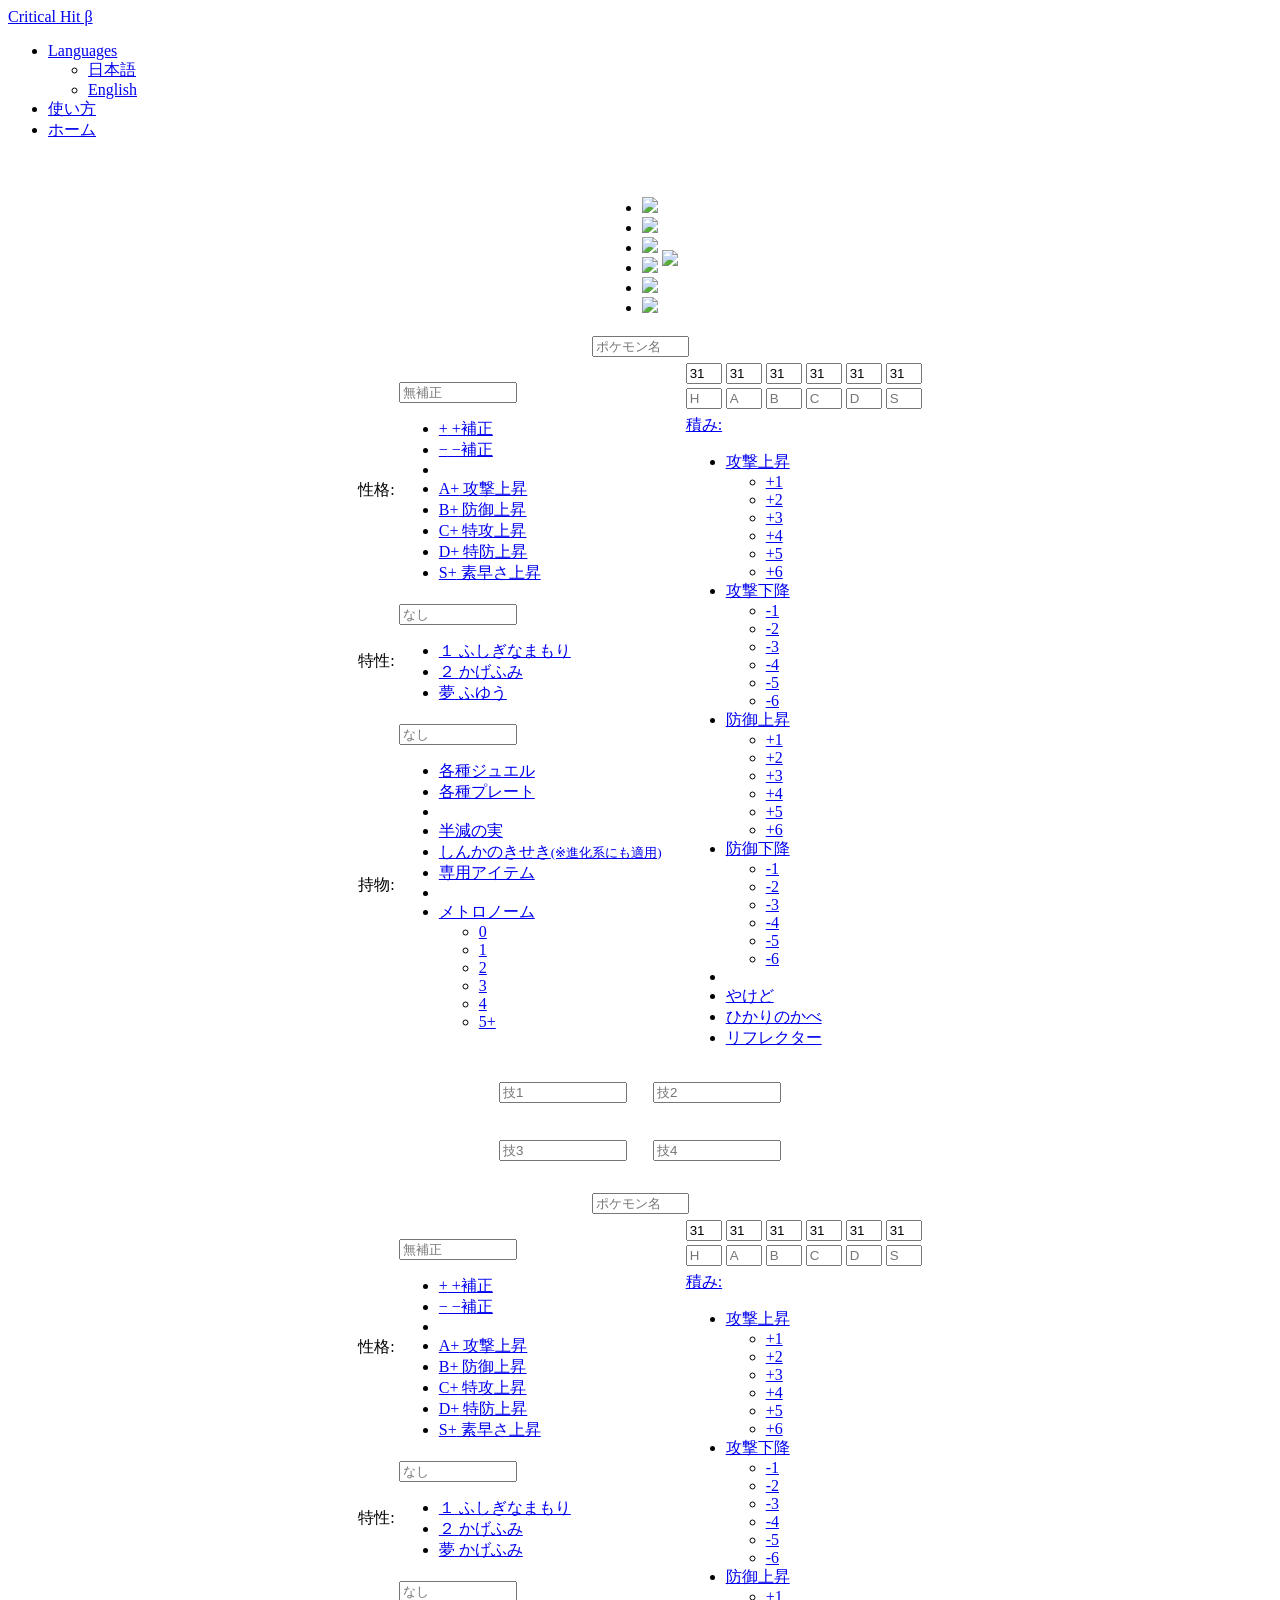
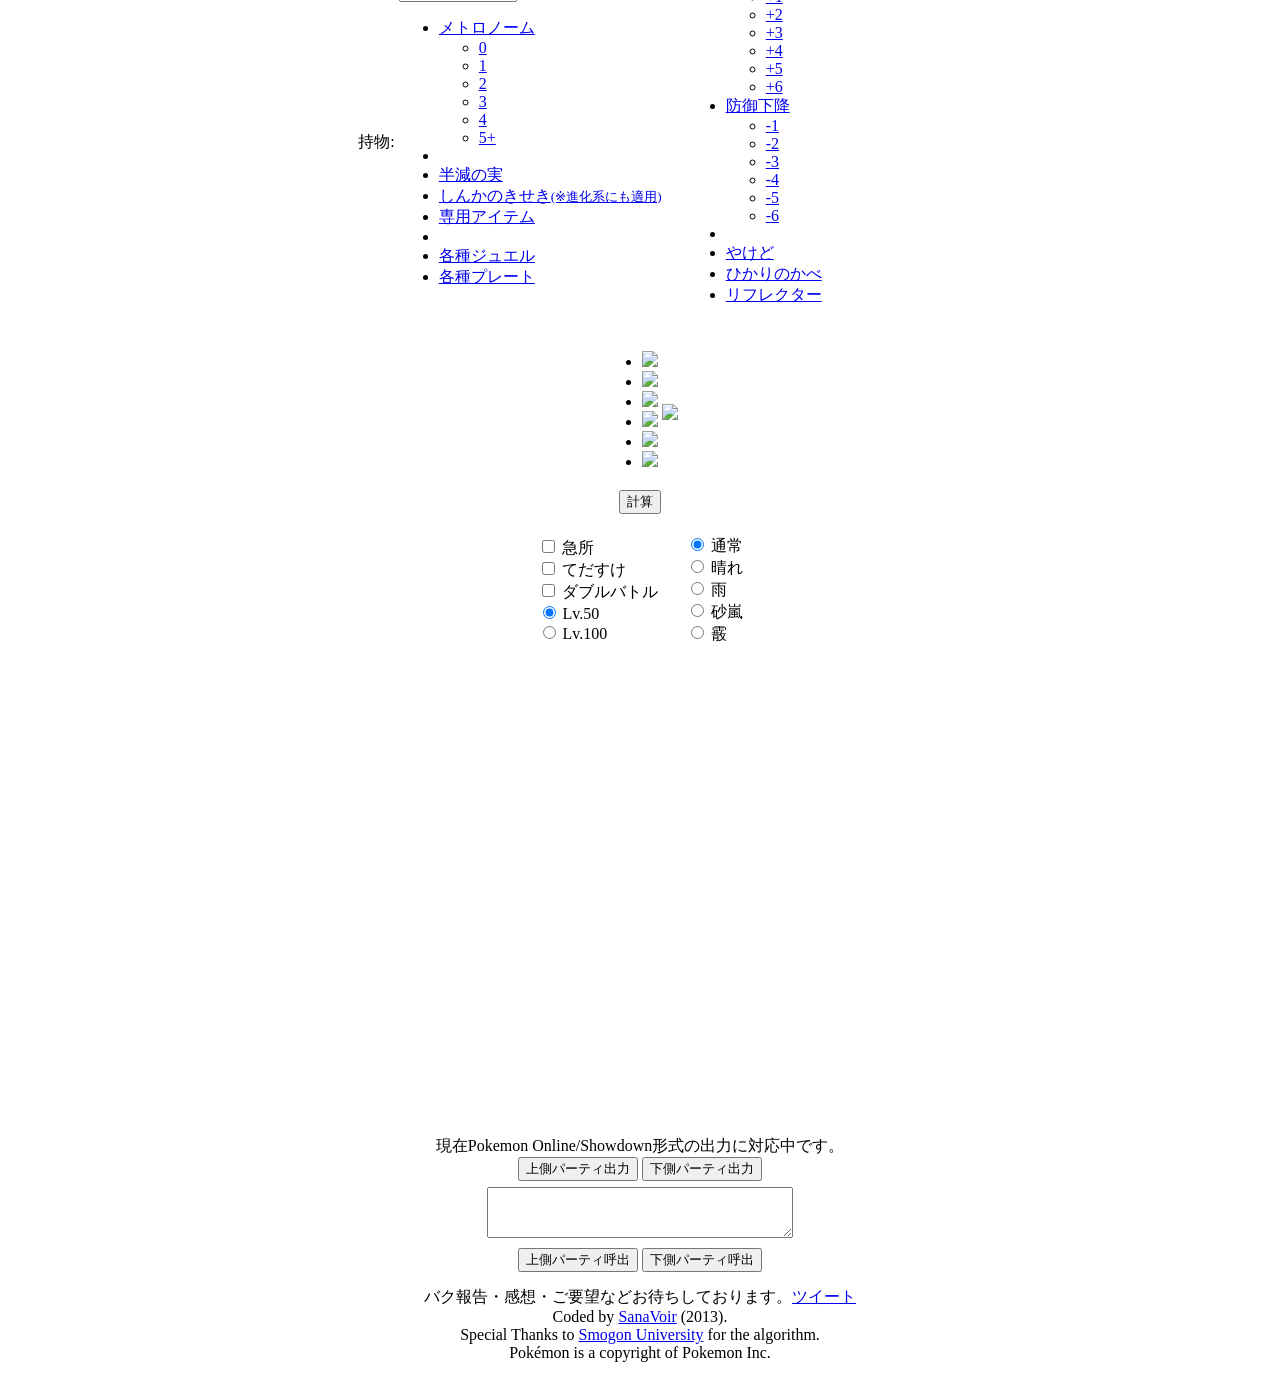
==== index.html @ ea3f7081 "Add main HTMLs" ====
<!DOCTYPE html>
<html>
<head>
<meta http-equiv="Content-Type" content="text/html; charset=UTF-8">
<meta http-equiv="Content-Style-Type" content="text/css">
<meta name="viewport" content="width=device-width, initial-scale=1.0,minimum-scale=1.0, maximum-scale=1.0,user-scalable=no">
<meta name="keyword" content="ポケモン,ダメージ,ダメージ計算,BW2,ポケモンXY">
<title>Critical Hit - ポケモンダメージ計算ツール</title>
<!-- Bootstrap -->
<script src="./js/jquery.min.js" type="text/javascript"></script>
<script src="./bootstrap/js/bootstrap.min.js"></script>
<link href="./bootstrap/css/bootstrap.min.css" rel="stylesheet">
<link href="./bootstrap/css/bootstrap-responsive.min.css" rel="stylesheet">

<!-- Critical Hit -->
<script charset="UTF-8" src="./js/pokemonData.js" type="text/javascript"></script>
<script charset="UTF-8" src="./js/moveData.js" type="text/javascript"></script>
<script charset="UTF-8" src="./js/miscData.js" type="text/javascript"></script>
<script charset="UTF-8" src="./js/kana-1.0.6-min.js" type="text/javascript"></script>
<script charset="UTF-8" src="./js/roman2hiragana.js" type="text/javascript"></script>
<script charset="UTF-8" src="./js/calculateDamage.js" type="text/javascript"></script>
<script charset="UTF-8" src="./js/ui.js" type="text/javascript"></script>
<script charset="UTF-8" src="./js/lang/createResultHTMLJa.js" type="text/javascript"></script>
<script charset="UTF-8" src="./js/lang/textDataJa.js" type="text/javascript"></script>
<link href="./css/ui.css" rel="stylesheet">
<link rel="shortcut icon" href="favicon.ico"></head>

<body>
  <div class="navbar navbar-inverse navbar-static-top">
    <div class="navbar-inner">
        <a class="brand" href="./index.html">Critical Hit β</a>
        <ul class="nav">
          <li class="dropdown">
            <a href="#" class="dropdown-toggle" data-toggle="dropdown">Languages</a>
            <ul class="dropdown-menu">
              <li><a href="./index.html">日本語</a></li>
              <li><a href="./en.html">English</a></li>
            </ul>
          </li>
          <li><a href="./instructionsJa.html">使い方</a></li>
          <li><a href="../index.html">ホーム</a></li>
        </ul>
      </div>
    </div>
  </div>
  <div class="container">
    <div class="inputDiv" align="center">
      <form name="calc" method="post" onSubmit="submitForm(); return false;">
      <input type="submit" value="Enter" style="visibility:hidden">
      <table border="0">
        <tr>
          <td>
            <div class="pagination">
              <ul>
                <li><a id="side0poke0" onClick="focusOnPoke(0,0)" tabindex="1"><img src="./image/pokeball.png" id="side0poke0icon"></a></li>
                <script type="text/javascript"><!--
                for(var i=1;i<6;i++){
                  var id = "side0poke" + i;
                  var iconId = id + 'icon';
                  document.write('<li><a id="' + id + '" onClick="focusOnPoke(0,' + i + ')"><img src="./image/pokeball.png" id=' + iconId + '></a></li>');
                }
                --></script>
              </ul>
            </div>
          </td>
          <td>
            <div class="powerButton" onClick="toggleStats(0);return false;" onMouseOver="this.className='powerButtonHover'" onMouseOut="this.className='powerButton'"><img src="./image/powerweight.png" style="margin-top:5px"></div>
          </td>
        </tr>
      </table>
      <div class="sideContainer" id="side0container">
        <div id="side0name" onClick="focusOnPoke(0,focusingPoke[0]);">
          <!-- The tabindex attribute is set to prevent focusing on the URL bar when pressing Shift+Tab on the upper Pokemon-name input form. -->
          <input type="text" class="span2" data-provide="typeahead" id="side0nametext" size="10" maxlength="12" autocomplete="off" onFocus="focusOnSide(0);focusingStatSide=0;" onBlur="focusingStatSide=-1;" onKeyDown="captureTab(0,event.keyCode,event.shiftKey)" placeholder="ポケモン名" tabindex="2">
        </div>
        <!-- side0stats -->
        <div>
          <table border="0">
            <tr>
              <td>
                <table border="0">
                  <tr>
                    <td>
                      <div class="labelContainer">
                        性格:
                      </div>
                    </td>
                    <td>           
                      <div class="dropdown">
                        <input type="text" class="dropdown-toggle" data-toggle="dropdown" href="#" placeholder="無補正" style="width: 110px" onClick="this.select(0,this.value.length);" onFocus="focusingStatSide=0;" onBlur="focusingStatSide=-1;" id="side0naturetext" autocomplete="off">
                          <ul class="dropdown-menu" role="menu" aria-labelledby="dropdownMenu">
                            <li><a tabindex="-1" href="javascript:chooseNature(0,30);"><span class="badge badge-important">+</span> +補正</a></li>
                            <li><a tabindex="-1" href="javascript:chooseNature(0,31);"><span class="badge badge-info">−</span> −補正</a></li>
                            <li class="divider"></li>
                            <li class="dropdown-submenu">
                              <a tabindex="-1" href="javascript:chooseNature(0,25);"><span class="badge Aup">A+</span> 攻撃上昇</a>
                              <ul class="dropdown-menu">
                                <script type="text/javascript"><!--
                                for(var i=0; i<=4; i++){
                                  document.write('<li><a tabindex="-1" href="javascript:chooseNature(0,' + i + ');"><span class="badge ' + statNames[i%5+1] + 'down">' + statNames[i%5+1] + '-</span> ' + natureNames[i] + '</a></li>');                                
                                }
                                --></script>
                              </ul>
                            </li>
                            <li class="dropdown-submenu">
                              <a tabindex="-1" href="javascript:chooseNature(0,26);"><span class="badge Bup">B+</span> 防御上昇</a>
                              <ul class="dropdown-menu">
                                <script type="text/javascript"><!--
                                for(var i=5; i<=9; i++){
                                  document.write('<li><a tabindex="-1" href="javascript:chooseNature(0,' + i + ');"><span class="badge ' + statNames[i%5+1] + 'down">' + statNames[i%5+1] + '-</span> ' + natureNames[i] + '</a></li>');                                
                                }
                                --></script>
                              </ul>
                            </li>
                            <li class="dropdown-submenu">
                              <a tabindex="-1" href="javascript:chooseNature(0,27);"><span class="badge Cup">C+</span> 特攻上昇</a>
                              <ul class="dropdown-menu">
                                <script type="text/javascript"><!--
                                for(var i=10; i<=14; i++){
                                  document.write('<li><a tabindex="-1" href="javascript:chooseNature(0,' + i + ');"><span class="badge ' + statNames[i%5+1] + 'down">' + statNames[i%5+1] + '-</span> ' + natureNames[i] + '</a></li>');                                
                                }
                                --></script>
                              </ul>
                            </li>
                            <li class="dropdown-submenu">
                              <a tabindex="-1" href="javascript:chooseNature(0,28);"><span class="badge Dup">D+</span> 特防上昇</a>
                              <ul class="dropdown-menu">
                                <script type="text/javascript"><!--
                                for(var i=15; i<=19; i++){
                                  document.write('<li><a tabindex="-1" href="javascript:chooseNature(0,' + i + ');"><span class="badge ' + statNames[i%5+1] + 'down">' + statNames[i%5+1] + '-</span> ' + natureNames[i] + '</a></li>');                                
                                }
                                --></script>
                              </ul>
                            </li>
                            <li class="dropdown-submenu">
                              <a tabindex="-1" href="javascript:chooseNature(0,29);"><span class="badge Sup">S+</span> 素早さ上昇</a>
                              <ul class="dropdown-menu">
                                <script type="text/javascript"><!--
                                for(var i=20; i<=24; i++){
                                  document.write('<li><a tabindex="-1" href="javascript:chooseNature(0,' + i + ');"><span class="badge ' + statNames[i%5+1] + 'down">' + statNames[i%5+1] + '-</span> ' + natureNames[i] + '</a></li>');                                
                                }
                                --></script>
                              </ul>
                            </li>
                          </ul>
                      </div>
                    </td>
                  </tr>
                  <tr>
                    <td>
                      <div class="labelContainer">
                        特性:
                      </div>
                    </td>
                    <td>
                      <div class="dropdown">
                        <input type="text" class="dropdown-toggle" data-toggle="dropdown" href="#" placeholder="なし" style="width: 110px" onClick="this.select(0,this.value.length);" onFocus="focusingStatSide=0;" onBlur="focusingStatSide=-1;" id="side0abilitytext" autocomplete="off">
                          <ul class="dropdown-menu" role="menu" aria-labelledby="dropdownMenu">
                            <li><a tabindex="-1" href="javascript:chooseAbility(0,0);"><span class="badge badge-important">１</span> <span id="side0ability0">ふしぎなまもり</span></a></li>
                            <li><a tabindex="-1" href="javascript:chooseAbility(0,1);"><span class="badge badge-warning">２</span> <span id="side0ability1">かげふみ</span></a></li>
                            <li><a tabindex="-1" href="javascript:chooseAbility(0,2);"><span class="badge badge-inverse">夢</span> <span id="side0ability2">ふゆう</span></a></li>
                          </ul>
                      </div>
                    </td>
                  </tr>
                  <tr>
                    <td>
                      <div class="labelContainer">
                        持物:
                      </div>
                    </td>
                    <td>
                      <div class="dropdown">
                        <input type="text" class="dropdown-toggle" data-toggle="dropdown" href="#" placeholder="なし" style="width: 110px" onClick="this.select(0,this.value.length);" onFocus="focusingStatSide=0;" onBlur="focusingStatSide=-1;" id="side0itemtext" autocomplete="off">
                        <ul class="dropdown-menu" role="menu" aria-labelledby="dropdownMenu">
                          <li class="dropdown-submenu">
                            <a tabindex="-1" href="javascript:chooseItem(0,1);">各種ジュエル</a>
                            <ul class="dropdown-menu">
                              <script type="text/javascript"><!--
                              for(var i=0; i<typeNames.length-2; i++){
                                document.write('<li><a tabindex="-1" href="javascript:chooseItem(0,' + (23+i) + ');">' + typeNames[i] + '</a></li>');
                              }
                              --></script>
                            </ul>
                          </li>
                          <li class="dropdown-submenu">
                            <a tabindex="-1" href="javascript:chooseItem(0,0);">各種プレート</a>
                            <ul class="dropdown-menu">
                              <script type="text/javascript"><!--
                              for(var i=1; i<typeNames.length-2; i++){
                                document.write('<li><a tabindex="-1" href="javascript:chooseItem(0,' + (40+i) + ');">' + typeNames[i] + '</a></li>');
                              }
                              --></script>
                            </ul>
                          </li>
                          <li class="divider"></li>
                          <li class="dropdown-submenu">
                            <a tabindex="-1" href="javascript:chooseItem(0,15);">半減の実</a>
                            <ul class="dropdown-menu">
                              <script type="text/javascript"><!--
                              for(var i=1; i<typeNames.length-2; i++){
                                document.write('<li><a tabindex="-1" href="javascript:chooseItem(0,' + (58+i) + ');">' + typeNames[i] + '</a></li>');
                              }
                              --></script>
                            </ul>
                          </li>
                          <li><a tabindex="-1" href="javascript:chooseItem(0,16)">しんかのきせき<small>(※進化系にも適用)</small></a></li>
                          <li><a tabindex="-1" href="javascript:chooseItem(0,8);">専用アイテム</a></li>
                          <li class="divider"></li>
                          <script type="text/javascript"><!--
                          for(var i=2; i<=7; i++){
                            document.write('<li><a tabindex="-1" href="javascript:chooseItem(0,' + i + ');">' + itemNames[i] + '</a></li>');
                          }
                          --></script>
                          <li class="dropdown-submenu">
                            <a tabindex="-1" href="javascript:chooseItem(0,76);">メトロノーム</a>
                            <ul class="dropdown-menu">
                              <script type="text/javascript"><!--
                              for(var i=0; i<=5; i++){
                                document.write('<li><a tabindex="-1" href="javascript:chooseItem(0,' + (76+i) + ');">' + i + (i==5 ? '+' : '') + '</a></li>');
                              }
                              --></script>
                            </ul>
                          </li>
                        </ul>
                      </div>
                    </td>
                  </tr>
                </table>
              </td>
              <td width="10px" align="center">
                <br>
              </td>
              <td>
                <div>
                  <table border="0">
                    <tr>
                      <td>
                        <input type="text" id="side0iv0" style="width:28px" onClick="this.select(0,this.value.length);" onFocus="focusingStatSide=0;" onBlur="focusingStatSide=-1;" maxlength="2" placeholder="H" value="31" autocomplete="off">
                      </td>
                      <td>
                        <input type="text" id="side0iv1" style="width:28px" onClick="this.select(0,this.value.length);" onFocus="focusingStatSide=0;" onBlur="focusingStatSide=-1;" maxlength="2" placeholder="A" value="31" autocomplete="off">
                      </td>
                      <td>
                        <input type="text" id="side0iv2" style="width:28px" onClick="this.select(0,this.value.length);" onFocus="focusingStatSide=0;" onBlur="focusingStatSide=-1;" maxlength="2" placeholder="B" value="31" autocomplete="off">
                      </td>
                      <td>
                        <input type="text" id="side0iv3" style="width:28px" onClick="this.select(0,this.value.length);" onFocus="focusingStatSide=0;" onBlur="focusingStatSide=-1;" maxlength="2" placeholder="C" value="31" autocomplete="off">
                      </td>
                      <td>
                        <input type="text" id="side0iv4" style="width:28px" onClick="this.select(0,this.value.length);" onFocus="focusingStatSide=0;" onBlur="focusingStatSide=-1;" maxlength="2" placeholder="D" value="31" autocomplete="off">
                      </td>
                      <td>
                        <input type="text" id="side0iv5" style="width:28px" onClick="this.select(0,this.value.length);" onFocus="focusingStatSide=0;" onBlur="focusingStatSide=-1;" maxlength="2" placeholder="S" value="31" autocomplete="off">
                      </td>
                    </tr>
                    <tr>
                      <td>
                        <input type="text" id="side0ev0" style="width:28px" onClick="this.select(0,this.value.length);" onFocus="focusingStatSide=0;" onBlur="focusingStatSide=-1;" maxlength="3" placeholder="H" autocomplete="off">
                      </td>
                      <td>
                        <input type="text" id="side0ev1" style="width:28px" onClick="this.select(0,this.value.length);" onFocus="focusingStatSide=0;" onBlur="focusingStatSide=-1;" maxlength="3" placeholder="A" autocomplete="off" autocomplete="off">
                      </td>
                      <td>
                        <input type="text" id="side0ev2" style="width:28px" onClick="this.select(0,this.value.length);" onFocus="focusingStatSide=0;" onBlur="focusingStatSide=-1;" maxlength="3" placeholder="B" autocomplete="off" autocomplete="off">
                      </td>
                      <td>
                        <input type="text" id="side0ev3" style="width:28px" onClick="this.select(0,this.value.length);" onFocus="focusingStatSide=0;" onBlur="focusingStatSide=-1;" maxlength="3" placeholder="C" autocomplete="off" autocomplete="off">
                      </td>
                      <td>
                        <input type="text" id="side0ev4" style="width:28px" onClick="this.select(0,this.value.length);" onFocus="focusingStatSide=0;" onBlur="focusingStatSide=-1;" maxlength="3" placeholder="D" autocomplete="off" autocomplete="off">
                      </td>
                      <td>
                        <input type="text" id="side0ev5" style="width:28px" onClick="this.select(0,this.value.length);" onFocus="focusingStatSide=0;" onBlur="focusingStatSide=-1;" maxlength="3" placeholder="S" autocomplete="off" autocomplete="off">
                      </td>
                    </tr>
                  </table>
                </div>
                <table border="0">
                  <tr>
                    <td>
                      <div class="dropdown">
                        <a data-toggle="dropdown" href="#" tabindex="3" class="boostButton"><div class="boostButton">積み:</div></a>
                        <ul class="dropdown-menu" role="menu" aria-labelledby="dropdownMenu">
                          <li class="dropdown-submenu">
                            <a tabindex="-1" href="javascript:toggleConds(0,getFocusingPokemon(0).aBoost+13+1)">攻撃上昇</a>
                            <ul class="dropdown-menu">
                              <li><a tabindex="-1" href="javascript:toggleConds(0,14)">+1</a></li>
                              <li><a tabindex="-1" href="javascript:toggleConds(0,15)">+2</a></li>
                              <li><a tabindex="-1" href="javascript:toggleConds(0,16)">+3</a></li>
                              <li><a tabindex="-1" href="javascript:toggleConds(0,17)">+4</a></li>
                              <li><a tabindex="-1" href="javascript:toggleConds(0,18)">+5</a></li>
                              <li><a tabindex="-1" href="javascript:toggleConds(0,19)">+6</a></li>
                            </ul>
                          </li>
                          <li class="dropdown-submenu">
                            <a tabindex="-1" href="javascript:toggleConds(0,getFocusingPokemon(0).aBoost+13-1)">攻撃下降</a>
                            <ul class="dropdown-menu">
                              <li><a tabindex="-1" href="javascript:toggleConds(0,12)">-1</a></li>
                              <li><a tabindex="-1" href="javascript:toggleConds(0,11)">-2</a></li>
                              <li><a tabindex="-1" href="javascript:toggleConds(0,10)">-3</a></li>
                              <li><a tabindex="-1" href="javascript:toggleConds(0,9)">-4</a></li>
                              <li><a tabindex="-1" href="javascript:toggleConds(0,8)">-5</a></li>
                              <li><a tabindex="-1" href="javascript:toggleConds(0,7)">-6</a></li>
                            </ul>
                          </li>
                          <li class="dropdown-submenu">
                            <a tabindex="-1" href="javascript:toggleConds(0,getFocusingPokemon(0).dBoost+26+1)">防御上昇</a>
                            <ul class="dropdown-menu">
                              <li><a tabindex="-1" href="javascript:toggleConds(0,27)">+1</a></li>
                              <li><a tabindex="-1" href="javascript:toggleConds(0,28)">+2</a></li>
                              <li><a tabindex="-1" href="javascript:toggleConds(0,29)">+3</a></li>
                              <li><a tabindex="-1" href="javascript:toggleConds(0,20)">+4</a></li>
                              <li><a tabindex="-1" href="javascript:toggleConds(0,31)">+5</a></li>
                              <li><a tabindex="-1" href="javascript:toggleConds(0,32)">+6</a></li>
                            </ul>
                          </li>
                          <li class="dropdown-submenu">
                            <a tabindex="-1" href="javascript:toggleConds(0,getFocusingPokemon(0).dBoost+26-1)">防御下降</a>
                            <ul class="dropdown-menu">
                              <li><a tabindex="-1" href="javascript:toggleConds(0,25)">-1</a></li>
                              <li><a tabindex="-1" href="javascript:toggleConds(0,24)">-2</a></li>
                              <li><a tabindex="-1" href="javascript:toggleConds(0,23)">-3</a></li>
                              <li><a tabindex="-1" href="javascript:toggleConds(0,22)">-4</a></li>
                              <li><a tabindex="-1" href="javascript:toggleConds(0,21)">-5</a></li>
                              <li><a tabindex="-1" href="javascript:toggleConds(0,20)">-6</a></li>
                            </ul>
                          </li>
                          <li class="divider"></li>
                          <li><a tabindex="-1" href="javascript:toggleConds(0,1);">やけど</a></li>
                          <li><a tabindex="-1" href="javascript:toggleConds(0,5);">ひかりのかべ</a></li>
                          <li><a tabindex="-1" href="javascript:toggleConds(0,6);">リフレクター</a></li>
                        </ul>
                      </div>
                    </td>
                    <td>
                      <span class="label label-inverse" style="display:none;cursor:pointer" id="side0cond1" onClick="toggleConds(0,1)">やけど</span>
                      <span class="label label-inverse" style="display:none;cursor:pointer" id="side0cond3" onClick="toggleConds(0,13)">攻撃+2</span>
                      <span class="label label-inverse" style="display:none;cursor:pointer" id="side0cond4" onClick="toggleConds(0,26)">防御+1</span>
                      <span class="label label-info"    style="display:none;cursor:pointer" id="side0cond5" onClick="toggleConds(0,5)">ひかりのかべ</span>
                      <span class="label label-info"    style="display:none;cursor:pointer" id="side0cond6" onClick="toggleConds(0,6)">リフレクター</span>
                    </td>
                  </tr>
                </table>
              </td>
            </tr>
            <tr>
              <td colspan="3">
                <div id="side0stats" align="right" style="display:none">
                  <table border="0">
                    <tr>
                      <td width="120px">
                        <span id="side0type">Fire/Water</span><br>
                      </td>
                      <td>
                        <table border="0">
                          <tr>
                            <td>
                              <br>
                            </td>
                            <td class="basestattd">H</td>
                            <td class="basestattd">A</td>
                            <td class="basestattd">B</td>
                            <td class="basestattd">C</td>
                            <td class="basestattd">D</td>
                            <td class="basestattd">S</td>
                          <tr>
                            <td>
                              種族値:
                            </td>
                            <td class="basestattd"><div id="side0basestat0" class="labelContainer70">0</div></td>
                            <td class="basestattd"><div id="side0basestat1" class="labelContainer70">0</div></td>
                            <td class="basestattd"><div id="side0basestat2" class="labelContainer70">0</div></td>
                            <td class="basestattd"><div id="side0basestat3" class="labelContainer70">0</div></td>
                            <td class="basestattd"><div id="side0basestat4" class="labelContainer70">0</div></td>
                            <td class="basestattd"><div id="side0basestat5" class="labelContainer70">0</div></td>
                            </td>
                          </tr>
                          <tr>
                            <td>
                              能力値:
                            </td>
                            <td class="basestattd"><div id="side0stat0" class="labelContainer70">0</div></td>
                            <td class="basestattd"><div id="side0stat1" class="labelContainer70">0</div></td>
                            <td class="basestattd"><div id="side0stat2" class="labelContainer70">0</div></td>
                            <td class="basestattd"><div id="side0stat3" class="labelContainer70">0</div></td>
                            <td class="basestattd"><div id="side0stat4" class="labelContainer70">0</div></td>
                            <td class="basestattd"><div id="side0stat5" class="labelContainer70">0</div></td>
                          </tr>
                        </table>
                      </td>
                    </tr>
                  </table>
                </div>
              </td>
            </tr>
          </table>
        </div>
        <!-- /side0stats -->
      </div>
      <div id="movechoice" class="triangle-isosceles" align="center">
        <script type="text/javascript"><!--
          document.write('<table border="0"><tbody>');
          for(var i=0; i<2; i++){
            document.write('<tr>');
            for(var j=0;j<2;j++){
              id = 'move' + (i*2+j);
              document.write('<td id="' + id + 'td" style="padding-top:5px; width:150px; height:50px;" align="center" valign="top" onClick="focusOnMove(' + (i*2+j) + ')"><div class="focusedMove" id="' + id + 'div">');
              document.write('<input type="text" name="' + id + 'text" id="' + id + 'text" class="span2" autocomplete="off" style="width:120px" onFocus="focusOnMove(' + (i*2+j) + ');focusingStatSide=focusingSide;" onBlur="focusingStatSide=-1;" placeholder="技' + (i*2+j+1) + '" data-provide="typeahead"></div></td>');
            }
            document.write('</tr>');
          }
          document.write('</tbody></table>');
        --></script>
      </div>
      <div class="sideContainer" id="side1container">
        <div id="side1name" onClick="focusOnPoke(1,focusingPoke[1])">
          <input type="text" class="span2" data-provide="typeahead" id="side1nametext" size="10" maxlength="12" autocomplete="off" onFocus="focusOnSide(1);focusingStatSide=1;" onBlur="focusingStatSide=-1;" onKeyDown="captureTab(1,event.keyCode,event.shiftKey)" placeholder="ポケモン名" tabindex="5">
        </div>
        <!-- side1stats -->
        <div>
          <table border="0">
            <tr>
              <td>
                <table border="0">
                  <tr>
                    <td>
                      <div class="labelContainer">
                        性格:
                      </div>
                    </td>
                    <td>
                      <div class="dropup">
                        <input type="text" class="dropdown-toggle" data-toggle="dropdown" href="#" placeholder="無補正" style="width: 110px" id="side1naturetext" onClick="this.select(0,this.value.length);" onFocus="focusingStatSide=1;" onBlur="focusingStatSide=-1;" autocomplete="off">
                          <ul class="dropdown-menu" role="menu" aria-labelledby="dropdownMenu">
                            <li><a tabindex="-1" href="javascript:chooseNature(1,30);"><span class="badge badge-important">+</span> +補正</a></li>
                            <li><a tabindex="-1" href="javascript:chooseNature(1,31);"><span class="badge badge-info">−</span> −補正</a></li>
                            <li class="divider"></li>
                            <li class="dropdown-submenu">
                              <a tabindex="-1" href="javascript:chooseNature(1,25);"><span class="badge Aup">A+</span> 攻撃上昇</a>
                              <ul class="dropdown-menu">
                                <script type="text/javascript"><!--
                                for(var i=0; i<=4; i++){
                                  document.write('<li><a tabindex="-1" href="javascript:chooseNature(1,' + i + ');"><span class="badge ' + statNames[i%5+1] + 'down">' + statNames[i%5+1] + '-</span> ' + natureNames[i] + '</a></li>');                                
                                }
                                --></script>
                              </ul>
                            </li>
                            <li class="dropdown-submenu">
                              <a tabindex="-1" href="javascript:chooseNature(1,26);"><span class="badge Bup">B+</span> 防御上昇</a>
                              <ul class="dropdown-menu">
                                <script type="text/javascript"><!--
                                for(var i=5; i<=9; i++){
                                  document.write('<li><a tabindex="-1" href="javascript:chooseNature(1,' + i + ');"><span class="badge ' + statNames[i%5+1] + 'down">' + statNames[i%5+1] + '-</span> ' + natureNames[i] + '</a></li>');                                
                                }
                                --></script>
                              </ul>
                            </li>
                            <li class="dropdown-submenu">
                              <a tabindex="-1" href="javascript:chooseNature(1,27);"><span class="badge Cup">C+</span> 特攻上昇</a>
                              <ul class="dropdown-menu">
                                <script type="text/javascript"><!--
                                for(var i=10; i<=14; i++){
                                  document.write('<li><a tabindex="-1" href="javascript:chooseNature(1,' + i + ');"><span class="badge ' + statNames[i%5+1] + 'down">' + statNames[i%5+1] + '-</span> ' + natureNames[i] + '</a></li>');                                
                                }
                                --></script>
                              </ul>
                            </li>
                            <li class="dropdown-submenu">
                              <a tabindex="-1" href="javascript:chooseNature(1,28);"><span class="badge Dup">D+</span> 特防上昇</a>
                              <ul class="dropdown-menu">
                                <script type="text/javascript"><!--
                                for(var i=15; i<=19; i++){
                                  document.write('<li><a tabindex="-1" href="javascript:chooseNature(1,' + i + ');"><span class="badge ' + statNames[i%5+1] + 'down">' + statNames[i%5+1] + '-</span> ' + natureNames[i] + '</a></li>');                                
                                }
                                --></script>
                              </ul>
                            </li>
                            <li class="dropdown-submenu">
                              <a tabindex="-1" href="javascript:chooseNature(1,29);"><span class="badge Sup">S+</span> 素早さ上昇</a>
                              <ul class="dropdown-menu">
                                <script type="text/javascript"><!--
                                for(var i=20; i<=24; i++){
                                  document.write('<li><a tabindex="-1" href="javascript:chooseNature(1,' + i + ');"><span class="badge ' + statNames[i%5+1] + 'down">' + statNames[i%5+1] + '-</span> ' + natureNames[i] + '</a></li>');                                
                                }
                                --></script>
                              </ul>
                            </li>
                          </ul>
                      </div>
                    </td>
                  </tr>
                  <tr>
                    <td>
                      <div class="labelContainer">
                        特性:
                      </div>
                    </td>
                    <td>
                      <div class="dropup">
                        <input type="text" class="dropdown-toggle" data-toggle="dropdown" href="#" placeholder="なし" style="width: 110px" onClick="this.select(0,this.value.length);" onFocus="focusingStatSide=1;" onBlur="focusingStatSide=-1;" id="side1abilitytext" autocomplete="off">
                          <ul class="dropdown-menu" role="menu" aria-labelledby="dropdownMenu">
                            <li><a tabindex="-1" href="javascript:chooseAbility(1,0);"><span class="badge badge-important">１</span> <span id="side1ability0">ふしぎなまもり</span></a></li>
                            <li><a tabindex="-1" href="javascript:chooseAbility(1,1);"><span class="badge badge-warning">２</span> <span id="side1ability1">かげふみ</span></a></li>
                            <li><a tabindex="-1" href="javascript:chooseAbility(1,2);"><span class="badge badge-inverse">夢</span> <span id="side1ability2">かげふみ</span></a></li>
                          </ul>
                      </div>
                    </td>
                  </tr>
                  <tr>
                    <td>
                      <div class="labelContainer">
                        持物:
                      </div>
                    </td>
                    <td>
                      <div class="dropup">
                        <input type="text" class="dropdown-toggle" data-toggle="dropdown" href="#" placeholder="なし" style="width: 110px" onClick="this.select(0,this.value.length);" onFocus="focusingStatSide=0;" onBlur="focusingStatSide=-1;" id="side1itemtext" autocomplete="off">
                        <ul class="dropdown-menu" role="menu" aria-labelledby="dropdownMenu">
                          <script type="text/javascript"><!--
                          for(var i=2; i<=7; i++){
                            document.write('<li><a tabindex="-1" href="javascript:chooseItem(1,' + i + ');">' + itemNames[i] + '</a></li>');
                          }
                          --></script>
                          <li class="dropdown-submenu">
                            <a tabindex="-1" href="javascript:chooseItem(1,76);">メトロノーム</a>
                            <ul class="dropdown-menu">
                              <script type="text/javascript"><!--
                              for(var i=0; i<=5; i++){
                                document.write('<li><a tabindex="-1" href="javascript:chooseItem(1,' + (76+i) + ');">' + i + (i==5 ? '+' : '') + '</a></li>');
                              }
                              --></script>
                            </ul>
                          </li>
                          <li class="divider"></li>
                          <li class="dropdown-submenu">
                            <a tabindex="-1" href="javascript:chooseItem(1,15);">半減の実</a>
                            <ul class="dropdown-menu">
                              <script type="text/javascript"><!--
                              for(var i=1; i<typeNames.length-2; i++){
                                document.write('<li><a tabindex="-1" href="javascript:chooseItem(1,' + (58+i) + ');">' + typeNames[i] + '</a></li>');
                              }
                              --></script>
                            </ul>
                          </li>
                          <li><a tabindex="-1" href="javascript:chooseItem(1,16)">しんかのきせき<small>(※進化系にも適用)</small></a></li>
                          <li><a tabindex="-1" href="javascript:chooseItem(1,8);">専用アイテム</a></li>
                          <li class="divider"></li>
                          <li class="dropdown-submenu">
                            <a tabindex="-1" href="javascript:chooseItem(1,1);">各種ジュエル</a>
                            <ul class="dropdown-menu">
                              <script type="text/javascript"><!--
                              for(var i=0; i<typeNames.length-2; i++){
                                document.write('<li><a tabindex="-1" href="javascript:chooseItem(1,' + (23+i) + ');">' + typeNames[i] + '</a></li>');
                              }
                              --></script>
                            </ul>
                          </li>
                          <li class="dropdown-submenu">
                            <a tabindex="-1" href="javascript:chooseItem(1,0);">各種プレート</a>
                            <ul class="dropdown-menu">
                              <script type="text/javascript"><!--
                              for(var i=1; i<typeNames.length-2; i++){
                                document.write('<li><a tabindex="-1" href="javascript:chooseItem(1,' + (40+i) + ');">' + typeNames[i] + '</a></li>');
                              }
                              --></script>
                            </ul>
                          </li>
                        </ul>
                      </div>
                    </td>
                  </tr>
                </table>
              </td>
              <td width="10px">
                <br>
              </td>
              <td>
                <div>
                  <table border="0">
                    <tr>
                      <td>
                        <input type="text" id="side1iv0" style="width:28px" onClick="this.select(0,this.value.length);" onFocus="focusingStatSide=1;" onBlur="focusingStatSide=-1;" maxlength="2" placeholder="H" value="31" autocomplete="off">
                      </td>
                      <td>
                        <input type="text" id="side1iv1" style="width:28px" onClick="this.select(0,this.value.length);" onFocus="focusingStatSide=1;" onBlur="focusingStatSide=-1;" maxlength="2" placeholder="A" value="31" autocomplete="off" autocomplete="off">
                      </td>
                      <td>
                        <input type="text" id="side1iv2" style="width:28px" onClick="this.select(0,this.value.length);" onFocus="focusingStatSide=1;" onBlur="focusingStatSide=-1;" maxlength="2" placeholder="B" value="31" autocomplete="off" autocomplete="off">
                      </td>
                      <td>
                        <input type="text" id="side1iv3" style="width:28px" onClick="this.select(0,this.value.length);" onFocus="focusingStatSide=1;" onBlur="focusingStatSide=-1;" maxlength="2" placeholder="C" value="31" autocomplete="off" autocomplete="off">
                      </td>
                      <td>
                        <input type="text" id="side1iv4" style="width:28px" onClick="this.select(0,this.value.length);" onFocus="focusingStatSide=1;" onBlur="focusingStatSide=-1;" maxlength="2" placeholder="D" value="31" autocomplete="off" autocomplete="off">
                      </td>
                      <td>
                        <input type="text" id="side1iv5" style="width:28px" onClick="this.select(0,this.value.length);" onFocus="focusingStatSide=1;" onBlur="focusingStatSide=-1;" maxlength="2" placeholder="S" value="31" autocomplete="off" autocomplete="off">
                      </td>
                    </tr>
                    <tr>
                      <td>
                        <input type="text" id="side1ev0" style="width:28px" onClick="this.select(0,this.value.length);" onFocus="focusingStatSide=1;" onBlur="focusingStatSide=-1;" maxlength="3" placeholder="H" autocomplete="off">
                      </td>
                      <td>
                        <input type="text" id="side1ev1" style="width:28px" onClick="this.select(0,this.value.length);" onFocus="focusingStatSide=1;" onBlur="focusingStatSide=-1;" maxlength="3" placeholder="A" autocomplete="off" autocomplete="off">
                      </td>
                      <td>
                        <input type="text" id="side1ev2" style="width:28px" onClick="this.select(0,this.value.length);" onFocus="focusingStatSide=1;" onBlur="focusingStatSide=-1;" maxlength="3" placeholder="B" autocomplete="off" autocomplete="off">
                      </td>
                      <td>
                        <input type="text" id="side1ev3" style="width:28px" onClick="this.select(0,this.value.length);" onFocus="focusingStatSide=1;" onBlur="focusingStatSide=-1;" maxlength="3" placeholder="C" autocomplete="off" autocomplete="off">
                      </td>
                      <td>
                        <input type="text" id="side1ev4" style="width:28px" onClick="this.select(0,this.value.length);" onFocus="focusingStatSide=1;" onBlur="focusingStatSide=-1;" maxlength="3" placeholder="D" autocomplete="off" autocomplete="off">
                      </td>
                      <td>
                        <input type="text" id="side1ev5" style="width:28px" onClick="this.select(0,this.value.length);" onFocus="focusingStatSide=1;" onBlur="focusingStatSide=-1;" maxlength="3" placeholder="S" autocomplete="off" autocomplete="off">
                      </td>
                    </tr>
                  </table>
                </div>
                <table border="0">
                  <tr>
                    <td>
                      <div class="dropup">
                        <a data-toggle="dropdown" href="#" tabindex="6" class="boostButton"><div class="boostButton">積み:</div></a>
                        <ul class="dropdown-menu" role="menu" aria-labelledby="dropdownMenu">
                          <li class="dropdown-submenu">
                            <a tabindex="-1" href="javascript:toggleConds(1,getFocusingPokemon(1).aBoost+13+1)">攻撃上昇</a>
                            <ul class="dropdown-menu">
                              <li><a tabindex="-1" href="javascript:toggleConds(1,14)">+1</a></li>
                              <li><a tabindex="-1" href="javascript:toggleConds(1,15)">+2</a></li>
                              <li><a tabindex="-1" href="javascript:toggleConds(1,16)">+3</a></li>
                              <li><a tabindex="-1" href="javascript:toggleConds(1,17)">+4</a></li>
                              <li><a tabindex="-1" href="javascript:toggleConds(1,18)">+5</a></li>
                              <li><a tabindex="-1" href="javascript:toggleConds(1,19)">+6</a></li>
                            </ul>
                          </li>
                          <li class="dropdown-submenu">
                            <a tabindex="-1" href="javascript:toggleConds(1,getFocusingPokemon(1).aBoost+13-1)">攻撃下降</a>
                            <ul class="dropdown-menu">
                              <li><a tabindex="-1" href="javascript:toggleConds(1,12)">-1</a></li>
                              <li><a tabindex="-1" href="javascript:toggleConds(1,11)">-2</a></li>
                              <li><a tabindex="-1" href="javascript:toggleConds(1,10)">-3</a></li>
                              <li><a tabindex="-1" href="javascript:toggleConds(1,9)">-4</a></li>
                              <li><a tabindex="-1" href="javascript:toggleConds(1,8)">-5</a></li>
                              <li><a tabindex="-1" href="javascript:toggleConds(1,7)">-6</a></li>
                            </ul>
                          </li>
                          <li class="dropdown-submenu">
                            <a tabindex="-1" href="javascript:toggleConds(1,getFocusingPokemon(1).aBoost+26+1)">防御上昇</a>
                            <ul class="dropdown-menu">
                              <li><a tabindex="-1" href="javascript:toggleConds(1,27)">+1</a></li>
                              <li><a tabindex="-1" href="javascript:toggleConds(1,28)">+2</a></li>
                              <li><a tabindex="-1" href="javascript:toggleConds(1,29)">+3</a></li>
                              <li><a tabindex="-1" href="javascript:toggleConds(1,20)">+4</a></li>
                              <li><a tabindex="-1" href="javascript:toggleConds(1,31)">+5</a></li>
                              <li><a tabindex="-1" href="javascript:toggleConds(1,32)">+6</a></li>
                            </ul>
                          </li>
                          <li class="dropdown-submenu">
                            <a tabindex="-1" href="javascript:toggleConds(1,getFocusingPokemon(1).aBoost+26-1)">防御下降</a>
                            <ul class="dropdown-menu">
                              <li><a tabindex="-1" href="javascript:toggleConds(1,25)">-1</a></li>
                              <li><a tabindex="-1" href="javascript:toggleConds(1,24)">-2</a></li>
                              <li><a tabindex="-1" href="javascript:toggleConds(1,23)">-3</a></li>
                              <li><a tabindex="-1" href="javascript:toggleConds(1,22)">-4</a></li>
                              <li><a tabindex="-1" href="javascript:toggleConds(1,21)">-5</a></li>
                              <li><a tabindex="-1" href="javascript:toggleConds(1,20)">-6</a></li>
                            </ul>
                          </li>
                          <li class="divider"></li>
                          <li><a tabindex="-1" href="javascript:toggleConds(1,1);">やけど</a></li>
                          <li><a tabindex="-1" href="javascript:toggleConds(1,5);">ひかりのかべ</a></li>
                          <li><a tabindex="-1" href="javascript:toggleConds(1,6);">リフレクター</a></li>
                        </ul>
                      </div>
                    </td>
                    <td>
                      <span class="label label-inverse" style="display:none;cursor:pointer" id="side1cond1" onClick="toggleConds(1,1)">やけど</span>
                      <span class="label label-inverse" style="display:none;cursor:pointer" id="side1cond3" onClick="toggleConds(1,13)">攻撃+2</span>
                      <span class="label label-inverse" style="display:none;cursor:pointer" id="side1cond4" onClick="toggleConds(1,26)">防御+1</span>
                      <span class="label label-info"    style="display:none;cursor:pointer" id="side1cond5" onClick="toggleConds(1,5)">ひかりのかべ</span>
                      <span class="label label-info"    style="display:none;cursor:pointer" id="side1cond6" onClick="toggleConds(1,6)">リフレクター</span>
                    </td>
                  </tr>
                </table>
              </td>
            </tr>
            <tr>
              <td colspan="3">
                <div id="side1stats" align="right" style="display:none">
                  <table border="0">
                    <tr>
                      <td width="120px">
                        <span id="side1type">Fire/Water</span><br>
                      </td>
                      <td>
                        <table border="0">
                          <tr>
                            <td>
                              <br>
                            </td>
                            <td class="basestattd">H</td>
                            <td class="basestattd">A</td>
                            <td class="basestattd">B</td>
                            <td class="basestattd">C</td>
                            <td class="basestattd">D</td>
                            <td class="basestattd">S</td>
                          <tr>
                            <td>
                              種族値:
                            </td>
                            <td class="basestattd"><div id="side1basestat0" class="labelContainer70">0</div></td>
                            <td class="basestattd"><div id="side1basestat1" class="labelContainer70">0</div></td>
                            <td class="basestattd"><div id="side1basestat2" class="labelContainer70">0</div></td>
                            <td class="basestattd"><div id="side1basestat3" class="labelContainer70">0</div></td>
                            <td class="basestattd"><div id="side1basestat4" class="labelContainer70">0</div></td>
                            <td class="basestattd"><div id="side1basestat5" class="labelContainer70">0</div></td>
                            </td>
                          </tr>
                          <tr>
                            <td>
                              能力値:
                            </td>
                            <td class="basestattd"><div id="side1stat0" class="labelContainer70">0</div></td>
                            <td class="basestattd"><div id="side1stat1" class="labelContainer70">0</div></td>
                            <td class="basestattd"><div id="side1stat2" class="labelContainer70">0</div></td>
                            <td class="basestattd"><div id="side1stat3" class="labelContainer70">0</div></td>
                            <td class="basestattd"><div id="side1stat4" class="labelContainer70">0</div></td>
                            <td class="basestattd"><div id="side1stat5" class="labelContainer70">0</div></td>
                          </tr>
                        </table>
                      </td>
                    </tr>
                  </table>
                </div>
              </td>
            </tr>
          </table>
        </div>
        <!-- side1stats -->
      </div>
      <table border="0">
        <tr>
          <td>
            <div class="pagination">
              <ul>
                <li><a id="side1poke0" onClick="focusOnPoke(1,0)"><img src="./image/pokeball.png" id="side1poke0icon" tabindex="4"></a></li>
                <script type="text/javascript"><!--
                for(var i=1;i<6;i++){
                  var id = "side1poke" + i;
                  var iconId = id + 'icon';
                  document.write('<li><a id="' + id + '" onClick="focusOnPoke(1,' + i + ')"><img src="./image/pokeball.png" id="' + iconId + '"></a></li>')            
                }
                --></script>
              </ul>
            </div>
          </td>
          <td>
            <div class="powerButton" onClick="toggleStats(1);return false;" onMouseOver="this.className='powerButtonHover'" onMouseOut="this.className='powerButton'"><img src="./image/powerweight.png" style="margin-top:5px"></div>
          </td>
        </tr>
      </table>
      <input type="submit" class="btn" value="計算">
      <br>
      <br>
      <div class="conditionDiv">
        <table border="0">
          <tr>
            <td>
              <input type="checkbox" id="isCritical"> <span onClick="checkCond(0);">急所</span><br>
              <input type="checkbox" id="isHelpingHand"> <span onClick="checkCond(0);">てだすけ</span><br>
              <input type="checkbox" id="isDoubleBattle"> <span onClick="checkCond(0);">ダブルバトル</span><br>
              <input type="radio" name="level" checked="checked"> <span onClick="checkCond(0);">Lv.50</span><br>
              <input type="radio" name="level"> <span onClick="checkCond(0);">Lv.100</span><br>
            </td>
            <td width="20px">
              <br>
            </td>
            <td>
              <input type="radio" name="weather" id="weather0" onClick="changeWeather(0);" checked="checked"> 通常<br>
              <input type="radio" name="weather" id="weather1" onClick="changeWeather(1);"> 晴れ<br>
              <input type="radio" name="weather" id="weather2" onClick="changeWeather(2);"> 雨<br>
              <input type="radio" name="weather" id="weather3" onClick="changeWeather(3);"> 砂嵐<br>
              <input type="radio" name="weather" id="weather4" onClick="changeWeather(4);"> 霰<br>
            </td>
          </tr>
        </table>
      </div>
      </form>
    </div><!-- input -->
    <div class="spacerDiv">
      <br>
    </div>


    <!-- Output -->
    <div class="outputDiv">
      <br>
      <br>
      <div id="resultViewContainer0" class="resultViewContainer">
        <table border="0" id="resultView0">
          <tr>
            <td width="30px" class="outputButton" align="center">
              <br>
            </td>            
            <td>
              <table border="0">
                <tr>
                  <td>
                    <br>
                  </td>
                  <td width="10px">
                    <br>
                  </td>
                  <td>
                    <br>
                    <br>
                    <br>
                    <br>
                    <br>
                  </td>
                </tr>
                <tr>
                  <td>
                <div class="hpBarBorder" style="visibility:hidden">
                <div class="progress customProgress" align="center">
                <div class="bar bar-success" style="width: 100%;margin:0px;"></div>
                <div class="bar bar-success" style="width: 0%; opacity:0.5;margin:0px;"></div>
                  </td>
                </tr>
              </table>
            </td>
          </tr>
        </table>
      </div>
      <div id="resultViewContainer1" class="resultViewContainer">
        <table border="0" id="resultView1">
          <tr>
            <td width="30px" class="outputButton" align="center">
              <br>
            </td>            
            <td>
              <table border="0">
                <tr>
                  <td>
                    <br>
                  </td>
                  <td width="10px">
                    <br>
                  </td>
                  <td>
                    <br>
                    <br>
                    <br>
                    <br>
                    <br>
                  </td>
                </tr>
                <tr>
                  <td>
                <div class="hpBarBorder" style="visibility:hidden">
                <div class="progress customProgress" align="center">
                <div class="bar bar-success" style="width: 100%;margin:0px;"></div>
                <div class="bar bar-success" style="width: 0%; opacity:0.5;margin:0px;"></div>
                  </td>
                </tr>
              </table>
            </td>
          </tr>
        </table>
      </div>
      <div id="resultViewContainer2" class="resultViewContainer">
        <table border="0" id="resultView2">
          <tr>
            <td width="30px" class="outputButton" align="center">
              <br>
            </td>            
            <td>
              <table border="0">
                <tr>
                  <td>
                    <br>
                  </td>
                  <td width="10px">
                    <br>
                  </td>
                  <td>
                    <br>
                    <br>
                    <br>
                    <br>
                    <br>
                  </td>
                </tr>
                <tr>
                  <td>
                <div class="hpBarBorder" style="visibility:hidden">
                <div class="progress customProgress" align="center">
                <div class="bar bar-success" style="width: 100%;margin:0px;"></div>
                <div class="bar bar-success" style="width: 0%; opacity:0.5;margin:0px;"></div>
                  </td>
                </tr>
              </table>
            </td>
          </tr>
        </table>
      </div>
      <div id="resultViewContainer3" class="resultViewContainer">
        <table border="0" id="resultView3">
          <tr>
            <td width="30px" class="outputButton" align="center">
              <br>
            </td>            
            <td>
              <table border="0">
                <tr>
                  <td>
                    <br>
                    <br>
                    <br>
                    <br>
                    <br>
                  </td>
                </tr>
                <tr>
                  <td>
                <div class="hpBarBorder" style="visibility:hidden">
                <div class="progress customProgress" align="center">
                <div class="bar bar-success" style="width: 100%;margin:0px;"></div>
                <div class="bar bar-success" style="width: 0%; opacity:0.5;margin:0px;"></div>
                  </td>
                </tr>
              </table>
            </td>
          </tr>
        </table>
      </div>
      <div style="height:10px"> </div>
      <div class="sideContainer unFocused" style="padding-bottom:5px" width="300px" align="center">
        現在Pokemon Online/Showdown形式の出力に対応中です。<br>
        <button class="btn" onClick="printParty(0)">上側パーティ出力</button>
        <button class="btn" onClick="printParty(1)">下側パーティ出力</button>
        <br>
        <textarea id="partyText" rows="3" style="width:300px;margin-top:6px;margin-bottom:6px" onClick="this.select(0,this.value.length);"></textarea>
        <br>
        <button class="btn" onClick="setParty(0)">上側パーティ呼出</button>
        <button class="btn" onClick="setParty(1)">下側パーティ呼出</button>
      </div>
      <div style="height:10px"> </div>
      <div class="sideContainer unFocused" align="center">
        バク報告・感想・ご要望などお待ちしております。<a href="https://twitter.com/share" class="twitter-share-button" data-url="http://sanavoir.com/criticalhit" data-text="ポケモンダメージ計算ツール Critical Hit" data-via="SanaVoir" data-lang="ja">ツイート</a>
        <script>!function(d,s,id){var js,fjs=d.getElementsByTagName(s)[0],p=/^http:/.test(d.location)?'http':'https';if(!d.getElementById(id)){js=d.createElement(s);js.id=id;js.src=p+'://platform.twitter.com/widgets.js';fjs.parentNode.insertBefore(js,fjs);}}(document, 'script', 'twitter-wjs');</script><br>
        Coded by <a href="https://twitter.com/SanaVoir" target="_blank">SanaVoir</a> (2013).<br>
        Special Thanks to <a href="http://www.smogon.com/bw/articles/bw_complete_damage_formula">Smogon University</a> for the algorithm.<br>
        Pokémon is a copyright of Pokemon Inc.
      </div>


      <div style="height:10px"> </div>
    </div> <!-- /Output -->
  </div> <!-- /container -->
  <script charset="UTF-8" src="js/lang/initTypeaheadJa.js" type="text/javascript"></script>
  <script type="text/javascript"><!--
  init();
  --></script>
</body>
</html>
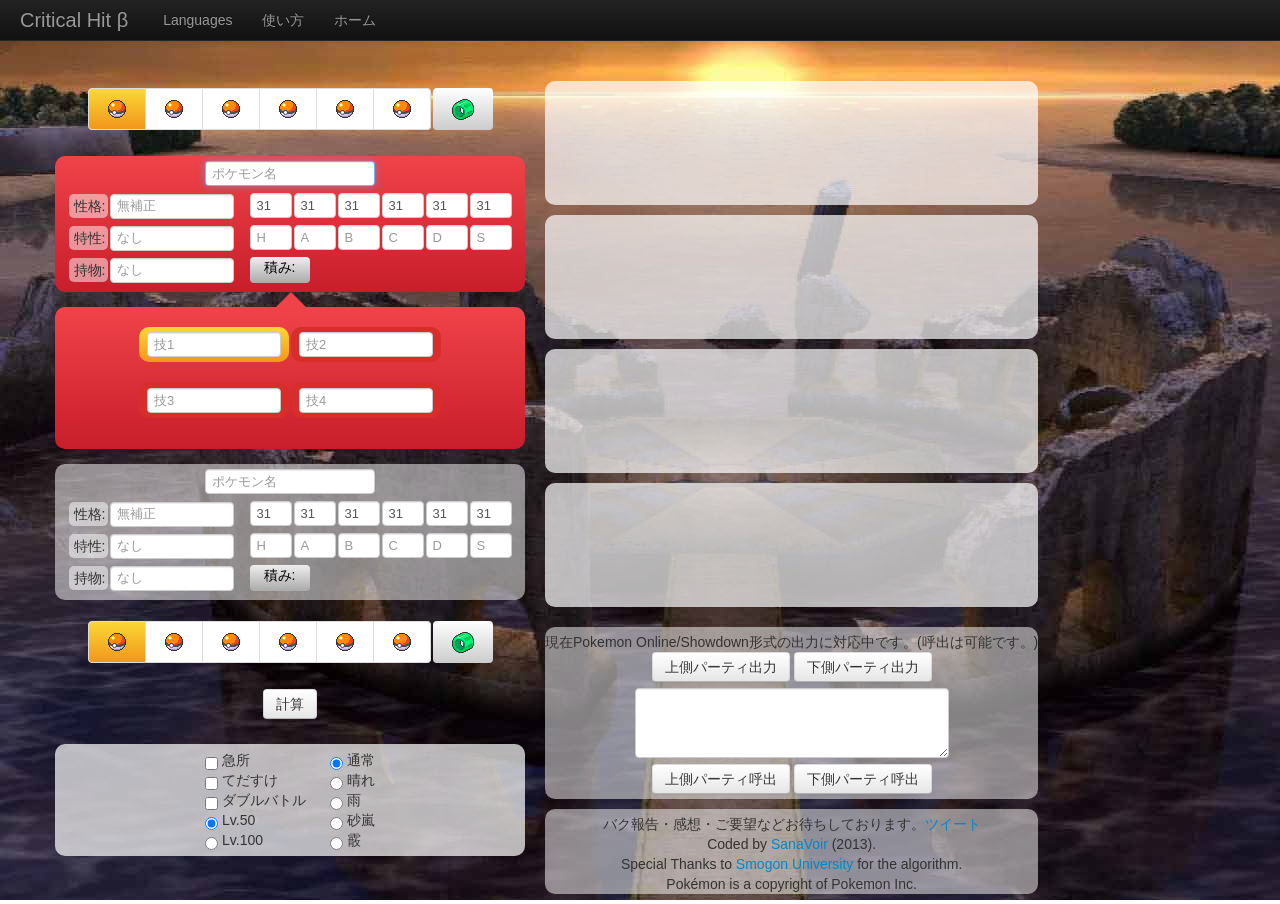
==== commit f43380d4: "Change PO/PS import message." ====
--- a/index.html
+++ b/index.html
@@ -940,7 +940,7 @@
       </div>
       <div style="height:10px"> </div>
       <div class="sideContainer unFocused" style="padding-bottom:5px" width="300px" align="center">
-        現在Pokemon Online/Showdown形式の出力に対応中です。<br>
+        現在Pokemon Online/Showdown形式の出力に対応中です。(呼出は可能です。)<br>
         <button class="btn" onClick="printParty(0)">上側パーティ出力</button>
         <button class="btn" onClick="printParty(1)">下側パーティ出力</button>
         <br>
--- a/css/ui.css
+++ b/css/ui.css
@@ -0,0 +1,404 @@
+div.inputDiv {
+  float: left;
+  width: 470px;
+}
+div.spacerDiv {
+  float: left;
+  width: 20px;
+}
+div.outputDiv {
+  float: left;
+}
+img {
+  margin:0px;
+}
+.boostButton{
+  width: 60px;
+  height:26px;
+  margin-bottom:5px;
+  -webkit-border-radius:4px;
+  -moz-border-radius:4px;
+  border-radius:4px;
+  background:-webkit-gradient(linear, 0 0, 0 100%, from(#eeeeee), to(#aaaaaa));
+  background:-moz-linear-gradient(#eeeeee, #aaaaaa);
+  background:-o-linear-gradient(#eeeeee, #aaaaaa);
+  background:linear-gradient(#eeeeee, #aaaaaa);
+  text-align: center;
+  vertical-align: center;
+}
+a.boostButton{
+  color:#000000;
+}
+.customProgress{
+  margin-bottom:0px;
+  height:10px;
+  -webkit-border-radius:0px;
+  -moz-border-radius:0px;
+  border-radius:0px;
+  width:310px;
+}
+.hpBarBorder{
+  -webkit-border-radius:6px;
+  -moz-border-radius:6px;
+  border-radius:6px;
+  background:#3a3a3a;
+  width: 310px;
+  height: 12px;
+  padding:4px 12px 2px 12px;
+}
+.focused {
+  background:-webkit-gradient(linear, 0 0, 0 100%, from(#f04349), to(#c81e2b));
+  background:-moz-linear-gradient(#f04349, #c81e2b);
+  background:-o-linear-gradient(#f04349, #c81e2b);
+  background:linear-gradient(#f04349, #c81e2b);
+/*
+  background:-webkit-gradient(linear, 0 0, 0 100%, from(#f9d835), to(#f3961c));
+  background:-moz-linear-gradient(#f9d835, #f3961c);
+  background:-o-linear-gradient(#f9d835, #f3961c);
+  background:linear-gradient(#f9d835, #f3961c);
+*/
+}
+.unFocused{
+  background:url(../image/opacity50.png);  
+}
+div.sideContainer {
+  -webkit-border-radius:10px;
+  -moz-border-radius:10px;
+  border-radius:10px;
+  padding-top: 5px;
+}
+div.nameContainer0 {
+  -webkit-border-radius:0px 0px 10px 10px;
+  -moz-border-radius:0px 0px 10px 10px;
+  border-radius:0px 0px 10px 10px;
+  padding-top: 5px;
+}
+div.nameContainer1 {
+  -webkit-border-radius:10px 10px 0px 0px;
+  -moz-border-radius:10px 10px 0px 0px;
+  border-radius:10px 10px 0px 0px;
+  padding-top: 5px;
+}
+div.statContainer0 {
+  -webkit-border-radius:10px 10px 0px 0px;
+  -moz-border-radius:10px 10px 0px 0px;
+  border-radius:10px 10px 0px 0px;
+  padding-top: 5px;
+  padding-left:10px;
+  padding-right:10px;
+
+  background:url(../image/opacity50.png);
+}
+div.statContainer1 {
+  -webkit-border-radius:0px 0px 10px 10px;
+  -moz-border-radius:0px 0px 10px 10px;
+  border-radius:0px 0px 10px 10px;
+  padding-top: 5px;
+  padding-left:10px;
+  padding-right:10px;
+
+  background:url(../image/opacity50.png);
+}
+.labelContainer{
+  background:url(../image/opacity50.png);
+  -webkit-border-radius:5px;
+  -moz-border-radius:5px;
+  border-radius:5px;
+  padding:2px;
+  margin-bottom:6px;
+  width:35px;
+  text-align:right;
+}
+.labelContainer2{
+  background:url(../image/opacity50.png);
+  -webkit-border-radius:5px;
+  -moz-border-radius:5px;
+  border-radius:5px;
+  padding:2px;
+  margin-bottom:6px;
+  width:50px;
+  text-align:right;
+}
+.labelContainer70{
+  background:url(../image/opacity70.png);
+  -webkit-border-radius:5px;
+  -moz-border-radius:5px;
+  border-radius:5px;
+  padding:2px;
+  margin-bottom:6px;
+  width:35px;
+  text-align:right;
+}
+.labelContainer100{
+  background:#ffffff;
+  -webkit-border-radius:5px;
+  -moz-border-radius:5px;
+  border-radius:5px;
+  padding:2px;
+  margin-bottom:6px;
+  width:35px;
+  text-align:right;
+}
+div.side0name {
+  -webkit-border-radius:10px;
+  -moz-border-radius:10px;
+  border-radius:10px;
+  padding-top: 5px;
+  /*border: 1px solid;*/
+}
+div.side1name {
+  -webkit-border-radius:10px;
+  -moz-border-radius:10px;
+  border-radius:10px;
+  padding-top: 5px;
+  /*border: 1px solid;*/
+}
+div.conditionDiv {
+  margin-top:5px;
+  margin-bottom:5px;
+  padding-top: 5px;
+  padding-bottom: 5px;
+
+  background:url(../image/opacity70.png);
+  -webkit-border-radius:10px;
+  -moz-border-radius:10px;
+  border-radius:10px;
+}
+td.outputButton {
+/*  padding-left: 10px;
+  padding-right: 10px;
+*/
+  width:95px;
+}
+div.resultViewContainer{
+  background:url(../image/opacity70.png);
+  -webkit-border-radius:10px;
+  -moz-border-radius:10px;
+  border-radius:10px;
+
+  padding-right:10px;
+  padding-left:0px;
+  margin-bottom:10px;
+}
+div.resultViewContainerFocused{
+  background:url(../image/opacity70.png);
+/*
+  background:-webkit-gradient(linear, 0 0, 0 100%, from(#f9d835), to(#f3961c));
+  background:-moz-linear-gradient(#f9d835, #f3961c);
+  background:-o-linear-gradient(#f9d835, #f3961c);
+  background:linear-gradient(#f9d835, #f3961c);
+*/
+  -webkit-border-radius:10px;
+  -moz-border-radius:10px;
+  border-radius:10px;
+
+  padding-right:10px;
+  padding-left:0px;
+  margin-bottom:10px;
+}
+
+.powerButton{
+  width:60px;
+  height:42px;
+  margin-top:15px;
+  margin-bottom:20px;
+  -webkit-border-radius:4px;
+  -moz-border-radius:4px;
+  border-radius:4px;
+  background:-webkit-gradient(linear, 0 0, 0 100%, from(#ffffff), to(#cccccc));
+  background:-moz-linear-gradient(#ffffff, #cccccc);
+  background:-o-linear-gradient(#ffffff, #cccccc);
+  background:linear-gradient(#ffffff, #cccccc);
+  text-align: center;
+  vertical-align: center;
+  cursor:pointer;
+}
+.powerButtonHover{
+  width:60px;
+  height:42px;
+  margin-top:15px;
+  margin-bottom:20px;
+  -webkit-border-radius:4px;
+  -moz-border-radius:4px;
+  border-radius:4px;
+  background:#dddddd;
+  text-align: center;
+  vertical-align: center;
+  cursor:pointer;
+}
+
+/*--------------------------------------------------------------*/
+div.pokemonDetailsContainer{
+  margin-top:0px;
+  padding-top:5px;
+  padding-bottom:5px;
+  background:url(../image/opacity50.png);
+  -webkit-border-radius:5px;
+  -moz-border-radius:5px;
+  border-radius:5px;
+  padding-left:10px;
+  padding-right:10px;
+  margin-bottom:6px;
+}
+td.basestattd{
+  width:35px;
+  text-align: center;
+}
+/*--------------------------------------------------------------*/
+span.Hup {
+  background-color:#78BD42;
+}
+span.Aup {
+  background-color:#E35352;
+}
+span.Bup {
+  background-color:#568CE4;
+}
+span.Cup {
+  background-color:#83E3EC;
+}
+span.Dup {
+  background-color:#C478D6;
+}
+span.Sup {
+  background-color:#72B5B6;
+}
+span.Hdown {
+  background-color:#78BD42;
+}
+span.Adown {
+  background-color:#E35352;
+}
+span.Bdown {
+  background-color:#568CE4;
+}
+span.Cdown {
+  background-color:#83E3EC;
+}
+span.Ddown {
+  background-color:#C478D6;
+}
+span.Sdown {
+  background-color:#72B5B6;
+}
+
+div.triangle-isosceles {
+  position:relative;
+  padding:15px;
+  margin:15px 0 15px;
+  color:#000;
+  background:#f3961c; /* default background for browsers without gradient support */
+  /* css3 */
+  background:-webkit-gradient(linear, 0 0, 0 100%, from(#c81e2b), to(#f04349));
+  background:-moz-linear-gradient(#c81e2b, #f04349);
+  background:-o-linear-gradient(#c81e2b, #f04349);
+  background:linear-gradient(#c81e2b, #f04349);
+/*
+  background:-webkit-gradient(linear, 0 0, 0 100%, from(#111111), to(#555555));
+  background:-moz-linear-gradient(#111111, #555555);
+  background:-o-linear-gradient(#111111, #555555);
+  background:linear-gradient(#111111, #555555);
+*/
+  -webkit-border-radius:10px;
+  -moz-border-radius:10px;
+  border-radius:10px;
+}
+/* Variant : for top positioned triangle
+------------------------------------------ */
+
+.triangle-isosceles.top {
+  background:-webkit-gradient(linear, 0 0, 0 100%, from(#f04349), to(#c81e2b));
+  background:-moz-linear-gradient(#f04349, #c81e2b);
+  background:-o-linear-gradient(#f04349, #c81e2b);
+  background:linear-gradient(#f04349, #c81e2b);
+/*
+  background:-webkit-gradient(linear, 0 0, 0 100%, from(#555555), to(#111111));
+  background:-moz-linear-gradient(#555555, #111111);
+  background:-o-linear-gradient(#555555, #111111);
+  background:linear-gradient(#555555, #111111);
+*/
+}
+/* creates triangle */
+div.triangle-isosceles:after {
+  content:"";
+  position:absolute;
+  bottom:-15px; /* value = - border-top-width - border-bottom-width */
+  left:47%; /* controls horizontal position */
+  border-width:15px 15px 0; /* vary these values to change the angle of the vertex */
+  border-style:solid;
+  border-color:#f04349 transparent;
+    /* reduce the damage in FF3.0 */
+    display:block; 
+    width:0;
+}
+/* Variant : top
+------------------------------------------ */
+.triangle-isosceles.top:after {
+  top:-15px; /* value = - border-top-width - border-bottom-width */
+  right:50px; /* controls horizontal position */
+  bottom:auto;
+  border-width:0 15px 15px; /* vary these values to change the angle of the vertex */
+  border-color:#f04349 transparent;
+}
+.focusedMove {
+
+  background:-webkit-gradient(linear, 0 0, 0 100%, from(#f9d835), to(#f3961c));
+  background:-moz-linear-gradient(#f9d835, #f3961c);
+  background:-o-linear-gradient(#f9d835, #f3961c);
+  background:linear-gradient(#f9d835, #f3961c);
+
+/*
+  background:-webkit-gradient(linear, 0 0, 0 100%, from(#f04349), to(#c81e2b));
+  background:-moz-linear-gradient(#f04349, #c81e2b);
+  background:-o-linear-gradient(#f04349, #c81e2b);
+  background:linear-gradient(#f04349, #c81e2b);
+*/
+  -webkit-border-radius:10px;
+  -moz-border-radius:10px;
+  border-radius:10px;
+  padding-top:5px;
+}
+.notFocusedMove {
+  background:#D82E2B;
+  -webkit-border-radius:10px;
+  -moz-border-radius:10px;
+  border-radius:10px;
+  padding-top:5px;
+/*  background:url(../image/opacity50.png);
+*/
+}
+a.focusedPokemon {
+/*
+  background:-webkit-gradient(linear, 0 0, 0 100%, from(#f04349), to(#c81e2b));
+  background:-moz-linear-gradient(#f04349, #c81e2b);
+  background:-o-linear-gradient(#f04349, #c81e2b);
+  background:linear-gradient(#f04349, #c81e2b);
+*/
+  background:-webkit-gradient(linear, 0 0, 0 100%, from(#f9d835), to(#f3961c));
+  background:-moz-linear-gradient(#f9d835, #f3961c);
+  background:-o-linear-gradient(#f9d835, #f3961c);
+  background:linear-gradient(#f9d835, #f3961c);
+}
+a.notFocusedPokemon {
+  background:url(../image/opacity50.png);
+}
+a.flashingPokemon {
+  background:-webkit-gradient(linear, 0 0, 0 100%, from(#f9f835), to(#f3b65c));
+  background:-moz-linear-gradient(#f9f835, #f3b65c);
+  background:-o-linear-gradient(#f9f835, #f3b65c);
+  background:linear-gradient(#f9f835, #f3b65c);
+}
+
+
+
+
+body {
+  background: url(../image/normal.jpg) top left no-repeat fixed;
+  height: 100%;
+  width: 100%;
+  margin: 0px;
+  padding: 0px;
+}
+div {
+  /*color:white;*/
+}
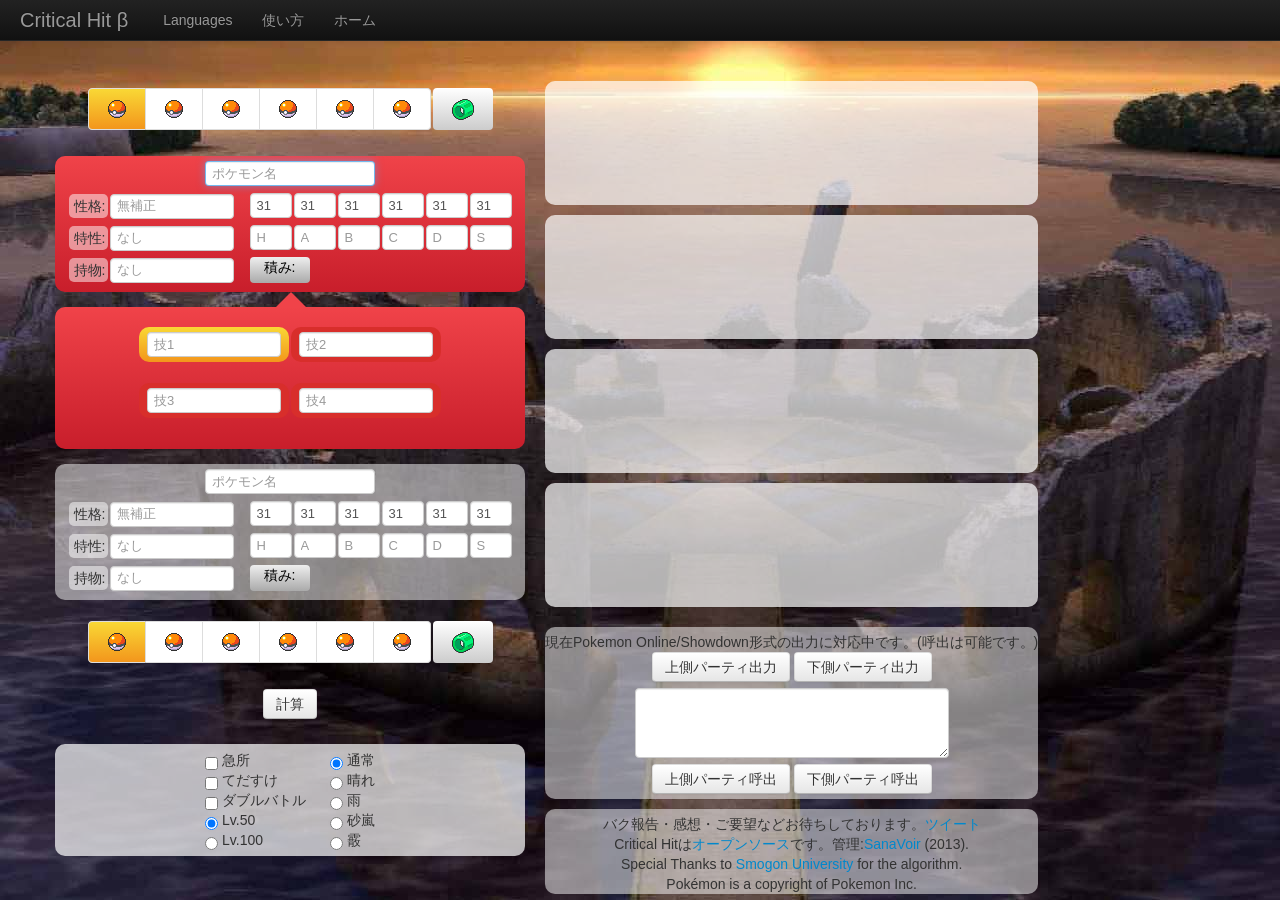
==== commit 4afba5b1: "Add open-source message" ====
--- a/index.html
+++ b/index.html
@@ -953,7 +953,7 @@
       <div class="sideContainer unFocused" align="center">
         バク報告・感想・ご要望などお待ちしております。<a href="https://twitter.com/share" class="twitter-share-button" data-url="http://sanavoir.com/criticalhit" data-text="ポケモンダメージ計算ツール Critical Hit" data-via="SanaVoir" data-lang="ja">ツイート</a>
         <script>!function(d,s,id){var js,fjs=d.getElementsByTagName(s)[0],p=/^http:/.test(d.location)?'http':'https';if(!d.getElementById(id)){js=d.createElement(s);js.id=id;js.src=p+'://platform.twitter.com/widgets.js';fjs.parentNode.insertBefore(js,fjs);}}(document, 'script', 'twitter-wjs');</script><br>
-        Coded by <a href="https://twitter.com/SanaVoir" target="_blank">SanaVoir</a> (2013).<br>
+        Critical Hitは<a href="https://github.com/hikuta924/CriticalHit">オープンソース</a>です。管理:<a href="https://twitter.com/SanaVoir" target="_blank">SanaVoir</a> (2013).<br>
         Special Thanks to <a href="http://www.smogon.com/bw/articles/bw_complete_damage_formula">Smogon University</a> for the algorithm.<br>
         Pokémon is a copyright of Pokemon Inc.
       </div>
